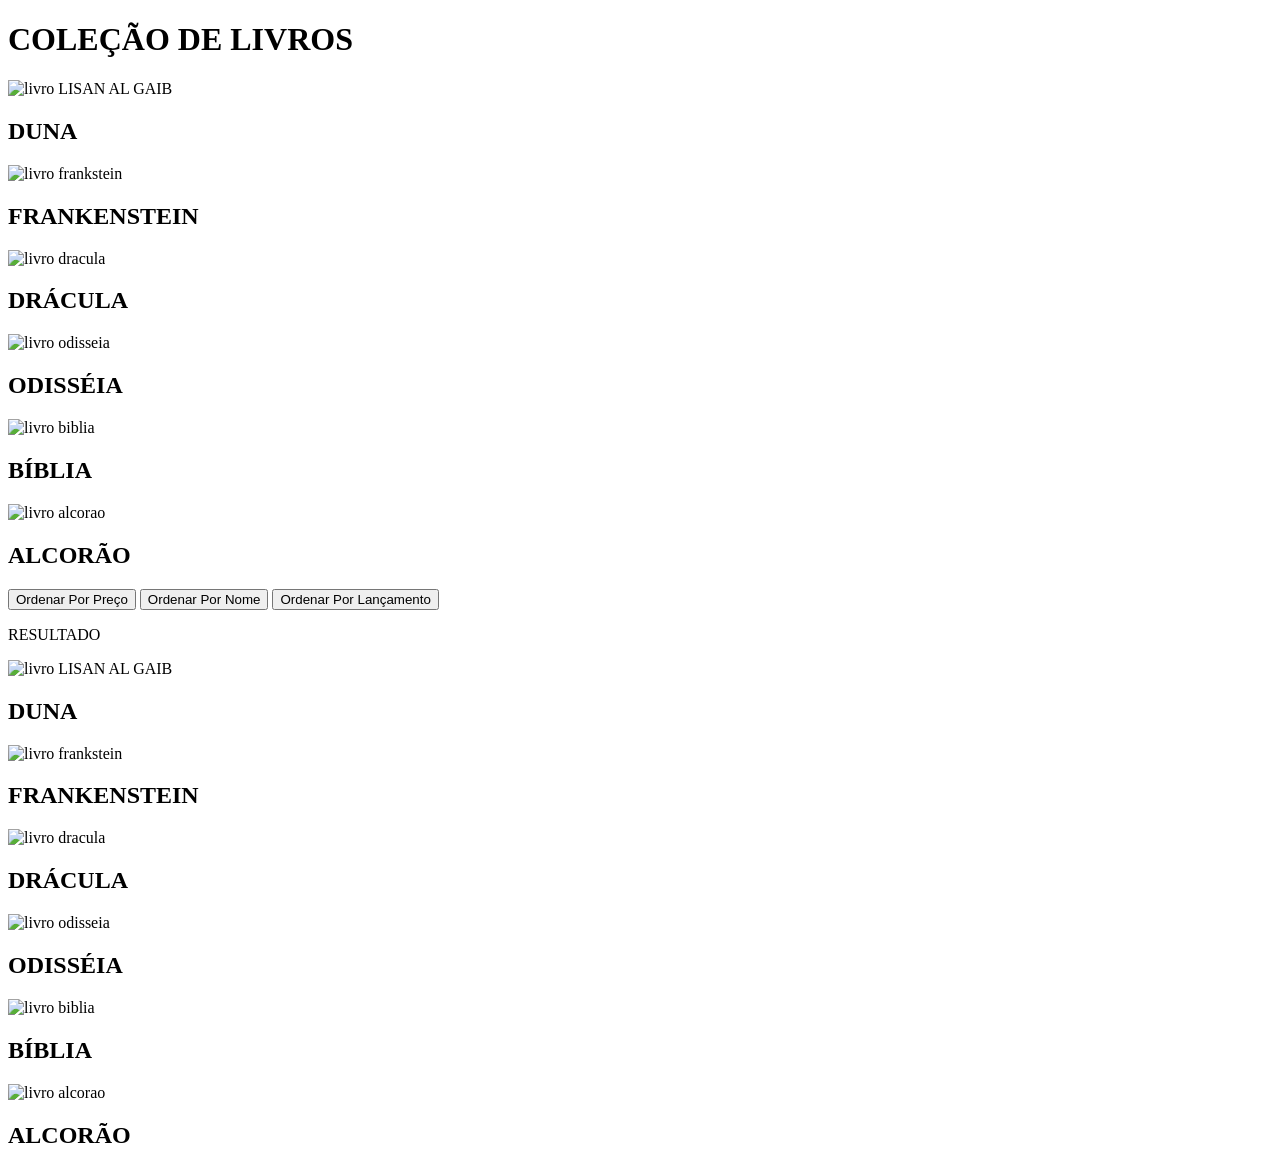
==== interfaceComC/index.html @ bfdd5737 "Create index.html" ====
<!DOCTYPE html>
<html lang="pt-br">
<head>
    <meta charset="UTF-8">
    <meta name="viewport" content="width=device-width, initial-scale=1.0">
    <link rel="stylesheet" href="style.css">
    <link href="https://fonts.googleapis.com/css2?family=Pompiere&display=swap" rel="stylesheet">
    <link href="https://fonts.googleapis.com/css2?family=Cinzel:wght@600;800&display=swap" rel="stylesheet">
    <title>teste</title>
</head>

<body>
    <div class="cabecalho">
        <h1>COLEÇÃO DE LIVROS</h1>

    </div>

    <div class="livrosBotoes">
        
        <div class="livros">
            <img src="imagens/capa-livro-duna.png" alt="livro LISAN AL GAIB">
            <h2>DUNA</h2>
        </div>

        <div class="livros">
            <img src="imagens/capa-livro-frankstein.webp" alt="livro frankstein">
            <h2>FRANKENSTEIN</h2>
        </div>

        <div class="livros">
            <img src="imagens/capa-livro-dracula.jpg" alt="livro dracula">
            <h2>DRÁCULA</h2>
        </div>

        <div class="livros">   
            <img src="imagens/capa-livro-odisseia.jpg" alt="livro odisseia">
            <h2>ODISSÉIA</h2>    
        </div>

        <div class="livros">
            <img src="imagens/capa-livro-biblia.webp" alt="livro biblia">
            <h2>BÍBLIA</h2>    
        </div>

        <div class="livros">
            <img src="imagens/capa-livro-alcorao.jpg" alt="livro alcorao">
            <h2>ALCORÃO</h2>
        </div>

    </div>

    <div class="livrosBotoes">
        <button id="botaoPreco">Ordenar Por Preço</button>
        <button id="botaoAlfa">Ordenar Por Nome</button>
        <button id="botaoData">Ordenar Por Lançamento</button>
    </div>



    <div class="resultado">

        <p>RESULTADO</p>
        
        <div class="livrosBotoes" id="listaResultado">
        
            <div class="livros">
                <img src="imagens/capa-livro-duna.png" alt="livro LISAN AL GAIB">
                <h2>DUNA</h2>
            </div>

            <div class="livros">
                <img src="imagens/capa-livro-frankstein.webp" alt="livro frankstein">
                <h2>FRANKENSTEIN</h2>
            </div>

            <div class="livros">
                <img src="imagens/capa-livro-dracula.jpg" alt="livro dracula">
                <h2>DRÁCULA</h2>
            </div>

            <div class="livros">   
                <img src="imagens/capa-livro-odisseia.jpg" alt="livro odisseia">
                <h2>ODISSÉIA</h2>    
            </div>

            <div class="livros">
                <img src="imagens/capa-livro-biblia.webp" alt="livro biblia">
                <h2>BÍBLIA</h2>    
            </div>

            <div class="livros">
                <img src="imagens/capa-livro-alcorao.jpg" alt="livro alcorao">
                <h2>ALCORÃO</h2>
            </div>

        </div>

    </div>

    <!-- <p class="textParaPag2">CLIQUE <a href="pag2.html" target="_self" rel="next">AQUI</a> PARA MAIS INFORMAÇÕES</p> -->

    <script src="livro.js"></script>
    <script src="script.js"></script>
</body>
</html>
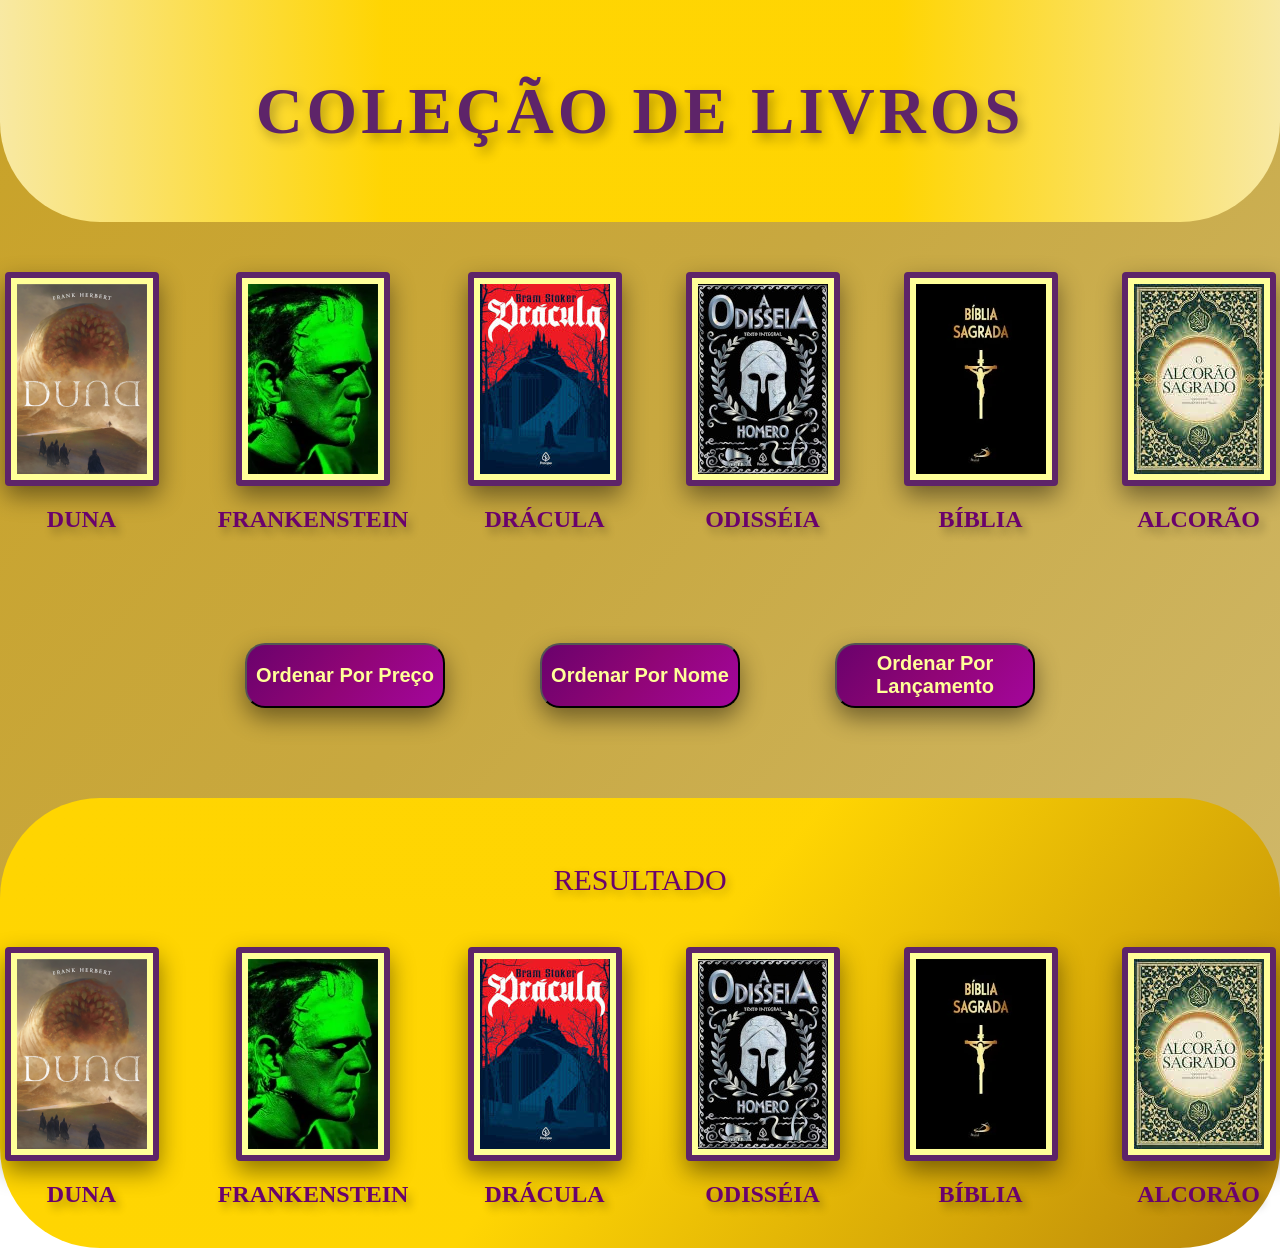
==== commit 4cf1f68b: "Update index.html" ====
--- a/interfaceComC/index.html
+++ b/interfaceComC/index.html
@@ -6,7 +6,7 @@
     <link rel="stylesheet" href="style.css">
     <link href="https://fonts.googleapis.com/css2?family=Pompiere&display=swap" rel="stylesheet">
     <link href="https://fonts.googleapis.com/css2?family=Cinzel:wght@600;800&display=swap" rel="stylesheet">
-    <title>teste</title>
+    <title>Coleção de Livros</title>
 </head>
 
 <body>
--- a/interfaceComC/style.css
+++ b/interfaceComC/style.css
@@ -0,0 +1,128 @@
+body {
+    margin: 0px;
+    background: linear-gradient(130deg, #c9a227, #c8a840, #cfb768);
+    background-attachment: fixed;
+    /* rgb(212, 175, 55) */
+}
+
+/* rgb(201, 162, 39)
+bem forte praticamente marrom - rgb(184, 134, 11)
+beemm clarinho - rgb(230, 200, 110) */
+
+.cabecalho {
+    background: linear-gradient(90deg, #f8e9a3fe 0%,  #ffd502fe 30%, #ffd502fe 70%, #f8e9a3fe 100%);
+    padding: 30px;
+    border-bottom-left-radius: 100px;
+    border-bottom-right-radius: 100px;
+    position: relative;
+}
+
+.cabecalho h1 {
+    font-size: 65px;
+    font-family: 'Pompiere', cursive;
+    letter-spacing: 4px;
+
+    text-align: center;
+    text-shadow: 4px 6px 12px rgba(0, 0, 0, 0.3);
+    color: rgb(94, 36, 105);
+}
+
+.livrosBotoes {
+    display: flex;
+    justify-content: center;
+    margin-top: 50px;
+    gap: 55px;
+}
+
+.livros {
+    display: flex;
+    flex-direction: column;
+    align-items: center;
+    width: 190px;
+}
+
+.livros .info {
+    font-family: 'Cinzel', serif;
+    font-size: 22px;
+    color: #6a026c;
+    margin-top: -10px;
+}
+
+.livros h2 {
+    font-family: 'Cinzel', serif;
+    text-shadow: 4px 6px 8px rgba(0, 0, 0, 0.3);
+    color: #6a026c;
+}
+
+.livrosBotoes img {
+    border: 6px solid rgb(94, 36, 105);
+    border-radius: 4px;
+    padding: 6px;
+    background: rgb(255, 255, 152);
+    box-shadow: 0 10px 25px rgba(0, 0, 0, 0.45);
+}
+
+.livrosBotoes button {
+    margin: 40px 20px 40px 20px;
+
+    width: 200px;
+    height: 65px;
+    border-radius: 20px;
+
+    font-size: 20px;
+    font-weight: bold;
+    color: rgb(255, 255, 152);
+    background: linear-gradient(130deg, #6a026c, #900576, #a4069c);
+    box-shadow: 0 10px 25px rgba(0, 0, 0, 0.45);
+}
+
+.resultado {
+    background: linear-gradient(130deg, #ffd501, #ffd502fe, #b8860b);
+    border-radius: 100px;
+    margin-top: 50px;
+    padding-top: 35px;
+    padding-bottom: 20px;
+}
+
+.resultado p {
+    text-align: center;
+    font-family: 'Cinzel', serif;
+    font-size: 30px;
+    text-shadow: 2px 4px 8px rgba(0, 0, 0, 0.3);
+    color: #6a026c;
+}
+
+/* .textParaPag2 {
+    text-align: center;
+    font-family: 'Cinzel', serif;
+    font-size: 25px;
+    text-shadow: 6px 8px 8px rgba(0, 0, 0, 0.3);
+
+    border: 6px solid rgb(94, 36, 105);
+    border-radius: 4px;
+    width: fit-content;
+    padding: 8px;
+    background: rgb(255, 255, 152);
+    margin: 40px auto 60px auto;
+} */
+
+/* --------------------------------------------------------------------------- */
+/* 
+.botaoVoltar {
+    display: inline-block;
+    margin: 20px;
+    padding: 20px;
+    border-radius: 20px;
+
+    position: absolute;
+    top: 50%;
+    left: 40px;
+    transform: translateY(-50%);
+
+    font-size: 20px;
+    font-weight: bold;
+    text-decoration: none;
+    color: rgb(255, 255, 152);
+    background: linear-gradient(130deg, #6a026c, #900576, #a4069c);
+    box-shadow: 0 10px 25px rgba(0, 0, 0, 0.45);
+} */
